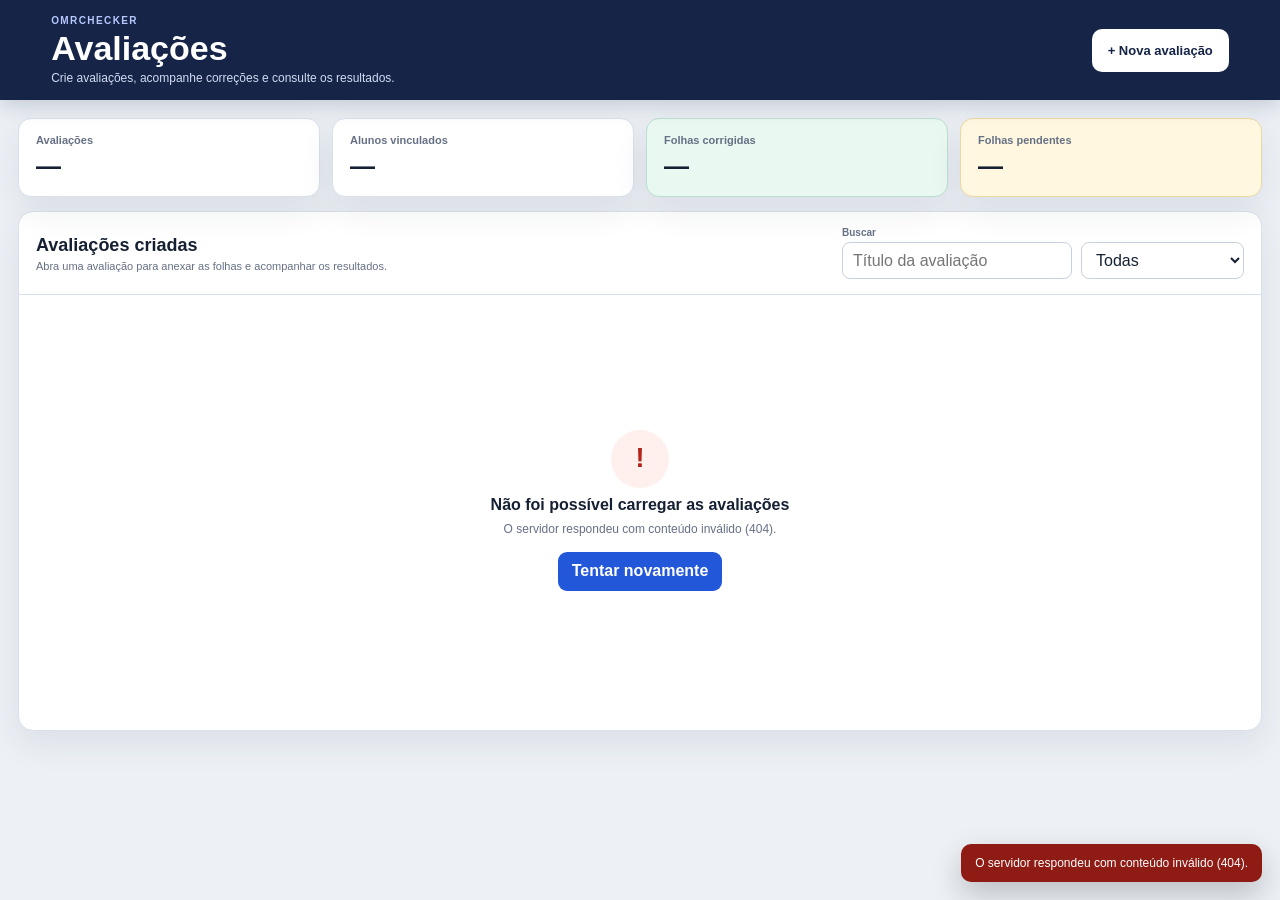
==== static/index.html @ 64e29687 "Versão inicial organizada do EduScanAI" ====
<!doctype html>
<html lang="pt-BR">
<head>
  <meta charset="utf-8">
  <meta name="viewport" content="width=device-width, initial-scale=1">
  <title>Avaliações OMR</title>
  <link rel="stylesheet" href="/static/dashboard.css">
</head>
<body>
  <header class="topbar">
    <div>
      <p class="eyebrow">OMRChecker</p>
      <h1>Avaliações</h1>
      <p class="subtitle">Crie avaliações, acompanhe correções e consulte os resultados.</p>
    </div>
    <a class="new-button" href="/nova">+ Nova avaliação</a>
  </header>

  <main class="dashboard">
    <section class="summary-grid">
      <article class="summary-card">
        <span>Avaliações</span>
        <strong id="totalAssessments">—</strong>
      </article>
      <article class="summary-card">
        <span>Alunos vinculados</span>
        <strong id="totalStudents">—</strong>
      </article>
      <article class="summary-card success">
        <span>Folhas corrigidas</span>
        <strong id="totalCorrected">—</strong>
      </article>
      <article class="summary-card warning">
        <span>Folhas pendentes</span>
        <strong id="totalPending">—</strong>
      </article>
    </section>

    <section class="panel">
      <div class="panel-header">
        <div>
          <h2>Avaliações criadas</h2>
          <p>Abra uma avaliação para anexar as folhas e acompanhar os resultados.</p>
        </div>

        <div class="panel-actions">
          <label class="search-field">
            <span>Buscar</span>
            <input id="assessmentSearch" type="search" placeholder="Título da avaliação">
          </label>

          <select id="statusFilter" aria-label="Filtrar avaliações">
            <option value="all">Todas</option>
            <option value="pending">Com pendências</option>
            <option value="completed">Todas corrigidas</option>
            <option value="empty">Sem correções</option>
          </select>
        </div>
      </div>

      <div id="loadingState" class="state-box">
        <div class="spinner"></div>
        <strong>Carregando avaliações...</strong>
      </div>

      <div id="errorState" class="state-box error-state" hidden>
        <div class="error-icon">!</div>
        <strong>Não foi possível carregar as avaliações</strong>
        <span id="errorMessage">Verifique se o servidor foi reiniciado corretamente.</span>
        <button id="retryButton" type="button">Tentar novamente</button>
      </div>

      <div id="emptyState" class="state-box" hidden>
        <div class="empty-icon">+</div>
        <strong>Nenhuma avaliação criada</strong>
        <span>Crie a primeira avaliação para gerar a folha de respostas.</span>
        <a href="/nova">Criar avaliação</a>
      </div>

      <div id="assessmentsGrid" class="assessments-grid" hidden></div>
    </section>
  </main>

  <div id="toast" class="toast" role="status"></div>

  <script src="/static/dashboard.js?v=7"></script>
</body>
</html>
---- static/dashboard.css ----
[hidden] {
  display: none !important;
}

:root {
  color-scheme: light;
  --header-height: 90px;
  --bg: #edf1f6;
  --surface: #ffffff;
  --surface-soft: #f7f9fc;
  --line: #d8e0eb;
  --text: #162033;
  --muted: #667085;
  --primary: #2357d9;
  --primary-dark: #173fa6;
  --success: #087a55;
  --success-soft: #e9f8f1;
  --warning: #9a6700;
  --warning-soft: #fff7df;
  --shadow: 0 12px 34px rgba(31,42,68,.09);
  font-family: Inter, ui-sans-serif, -apple-system, BlinkMacSystemFont, "Segoe UI", sans-serif;
}

* { box-sizing: border-box; }

html,
body {
  width: 100%;
  min-height: 100%;
  margin: 0;
}

body {
  background: var(--bg);
  color: var(--text);
}

button,
input,
select { font: inherit; }

.topbar {
  position: sticky;
  top: 0;
  z-index: 20;
  min-height: var(--header-height);
  padding: 15px clamp(18px, 4vw, 52px);
  display: flex;
  align-items: center;
  justify-content: space-between;
  gap: 22px;
  background: #152447;
  color: white;
  box-shadow: 0 5px 20px rgba(21,36,71,.2);
}

.eyebrow {
  margin: 0 0 3px;
  color: #b7c8ff;
  font-size: 10px;
  font-weight: 850;
  letter-spacing: .14em;
  text-transform: uppercase;
}

h1,
h2,
p { margin-top: 0; }

h1 {
  margin-bottom: 3px;
  font-size: clamp(24px, 3vw, 34px);
}

.subtitle {
  margin-bottom: 0;
  color: #d3dcf4;
  font-size: 12px;
}

.new-button {
  flex: none;
  min-height: 43px;
  padding: 11px 16px;
  display: inline-flex;
  align-items: center;
  justify-content: center;
  border-radius: 10px;
  background: white;
  color: #152447;
  font-size: 13px;
  font-weight: 850;
  text-decoration: none;
}

.new-button:hover {
  background: #edf2ff;
}

.dashboard {
  width: min(1500px, 100%);
  margin: 0 auto;
  padding: 18px;
}

.summary-grid {
  display: grid;
  grid-template-columns: repeat(4, minmax(0, 1fr));
  gap: 12px;
  margin-bottom: 14px;
}

.summary-card {
  padding: 15px 17px;
  border: 1px solid var(--line);
  border-radius: 13px;
  background: var(--surface);
  box-shadow: var(--shadow);
}

.summary-card span {
  display: block;
  margin-bottom: 6px;
  color: var(--muted);
  font-size: 11px;
  font-weight: 750;
}

.summary-card strong {
  font-size: 25px;
}

.summary-card.success {
  border-color: #b9dfce;
  background: var(--success-soft);
}

.summary-card.warning {
  border-color: #ead8a2;
  background: var(--warning-soft);
}

.panel {
  min-height: 520px;
  border: 1px solid var(--line);
  border-radius: 15px;
  background: var(--surface);
  box-shadow: var(--shadow);
  overflow: hidden;
}

.panel-header {
  padding: 15px 17px;
  display: flex;
  align-items: center;
  justify-content: space-between;
  gap: 18px;
  border-bottom: 1px solid var(--line);
}

.panel-header h2 {
  margin-bottom: 4px;
  font-size: 18px;
}

.panel-header p {
  margin-bottom: 0;
  color: var(--muted);
  font-size: 11px;
}

.panel-actions {
  display: flex;
  align-items: end;
  gap: 9px;
}

.search-field {
  display: flex;
  flex-direction: column;
  gap: 4px;
}

.search-field span {
  color: var(--muted);
  font-size: 10px;
  font-weight: 750;
}

.search-field input,
.panel-actions select {
  min-height: 37px;
  padding: 8px 10px;
  border: 1px solid #c7d0de;
  border-radius: 8px;
  background: white;
  color: var(--text);
  outline: none;
}

.search-field input {
  width: 230px;
}

.search-field input:focus,
.panel-actions select:focus {
  border-color: var(--primary);
  box-shadow: 0 0 0 3px rgba(35,87,217,.12);
}

.assessments-grid {
  padding: 14px;
  display: grid;
  grid-template-columns: repeat(3, minmax(0, 1fr));
  gap: 12px;
}

.assessment-card {
  min-width: 0;
  padding: 15px;
  display: flex;
  flex-direction: column;
  gap: 13px;
  border: 1px solid var(--line);
  border-radius: 12px;
  background: white;
  transition: transform .16s ease, box-shadow .16s ease, border-color .16s ease;
}

.assessment-card:hover {
  transform: translateY(-2px);
  border-color: #b9c6db;
  box-shadow: 0 12px 28px rgba(31,42,68,.10);
}

.card-heading {
  display: flex;
  align-items: flex-start;
  justify-content: space-between;
  gap: 10px;
}

.card-title {
  min-width: 0;
}

.card-title h3 {
  margin: 0 0 5px;
  font-size: 16px;
  overflow-wrap: anywhere;
}

.card-title span {
  color: var(--muted);
  font-size: 10px;
}

.status-pill {
  flex: none;
  padding: 5px 8px;
  border-radius: 999px;
  font-size: 9.5px;
  font-weight: 850;
}

.status-pill.pending {
  color: var(--warning);
  background: var(--warning-soft);
}

.status-pill.completed {
  color: var(--success);
  background: var(--success-soft);
}

.status-pill.empty {
  color: #475467;
  background: #eef1f5;
}

.card-metrics {
  display: grid;
  grid-template-columns: repeat(3, 1fr);
  gap: 7px;
}

.metric {
  padding: 9px;
  border-radius: 9px;
  background: var(--surface-soft);
}

.metric span {
  display: block;
  margin-bottom: 3px;
  color: var(--muted);
  font-size: 9px;
}

.metric strong {
  font-size: 15px;
}

.progress-block {
  display: grid;
  gap: 6px;
}

.progress-label {
  display: flex;
  justify-content: space-between;
  color: var(--muted);
  font-size: 10px;
}

.progress-track {
  height: 7px;
  overflow: hidden;
  border-radius: 999px;
  background: #e8edf4;
}

.progress-bar {
  height: 100%;
  border-radius: inherit;
  background: var(--primary);
}

.card-actions {
  margin-top: auto;
  display: grid;
  grid-template-columns: 1fr auto auto;
  gap: 7px;
}

.card-actions a {
  min-height: 36px;
  padding: 8px 10px;
  display: inline-flex;
  align-items: center;
  justify-content: center;
  border: 1px solid #b9c5d6;
  border-radius: 8px;
  color: #344054;
  background: white;
  font-size: 10.5px;
  font-weight: 800;
  text-decoration: none;
  text-align: center;
}

.card-actions .open-button {
  border-color: var(--primary);
  background: var(--primary);
  color: white;
}

.card-actions a:hover {
  background: #f4f7fb;
}

.card-actions .open-button:hover {
  background: var(--primary-dark);
}

.state-box {
  min-height: 430px;
  padding: 30px;
  display: flex;
  flex-direction: column;
  align-items: center;
  justify-content: center;
  gap: 8px;
  color: var(--muted);
  text-align: center;
}

.state-box strong {
  color: var(--text);
}

.state-box span {
  max-width: 340px;
  font-size: 12px;
}

.state-box a {
  margin-top: 8px;
  padding: 10px 14px;
  border-radius: 9px;
  background: var(--primary);
  color: white;
  font-size: 12px;
  font-weight: 850;
  text-decoration: none;
}

.empty-icon {
  width: 58px;
  height: 58px;
  display: grid;
  place-items: center;
  border-radius: 50%;
  background: #e9efff;
  color: var(--primary);
  font-size: 27px;
  font-weight: 900;
}

.spinner {
  width: 34px;
  height: 34px;
  border: 4px solid #dce3ef;
  border-top-color: var(--primary);
  border-radius: 50%;
  animation: spin .8s linear infinite;
}

@keyframes spin {
  to { transform: rotate(360deg); }
}

.toast {
  position: fixed;
  right: 18px;
  bottom: 18px;
  z-index: 50;
  max-width: min(420px, calc(100vw - 36px));
  padding: 12px 14px;
  border-radius: 10px;
  background: #162033;
  color: white;
  box-shadow: 0 12px 30px rgba(0,0,0,.22);
  font-size: 12px;
  opacity: 0;
  transform: translateY(12px);
  pointer-events: none;
  transition: .2s ease;
}

.toast.visible {
  opacity: 1;
  transform: translateY(0);
}

.toast.error {
  background: #8e1b14;
}

@media (max-width: 1150px) {
  .assessments-grid {
    grid-template-columns: repeat(2, minmax(0, 1fr));
  }
}

@media (max-width: 800px) {
  .summary-grid {
    grid-template-columns: repeat(2, minmax(0, 1fr));
  }

  .panel-header {
    align-items: flex-start;
    flex-direction: column;
  }

  .panel-actions {
    width: 100%;
  }

  .search-field {
    flex: 1;
  }

  .search-field input {
    width: 100%;
  }
}

@media (max-width: 620px) {
  .topbar {
    align-items: flex-start;
    flex-direction: column;
  }

  .new-button {
    width: 100%;
  }

  .dashboard {
    padding: 9px;
  }

  .summary-grid,
  .assessments-grid {
    grid-template-columns: 1fr;
  }

  .panel-actions {
    align-items: stretch;
    flex-direction: column;
  }

  .card-actions {
    grid-template-columns: 1fr;
  }
}


.error-state {
  color: var(--muted);
}

.error-icon {
  width: 58px;
  height: 58px;
  display: grid;
  place-items: center;
  border-radius: 50%;
  background: #fff0ee;
  color: #b42318;
  font-size: 27px;
  font-weight: 900;
}

.error-state button {
  margin-top: 8px;
  min-height: 39px;
  padding: 9px 14px;
  border: 0;
  border-radius: 9px;
  background: var(--primary);
  color: white;
  cursor: pointer;
  font-weight: 850;
}

.error-state button:hover {
  background: var(--primary-dark);
}
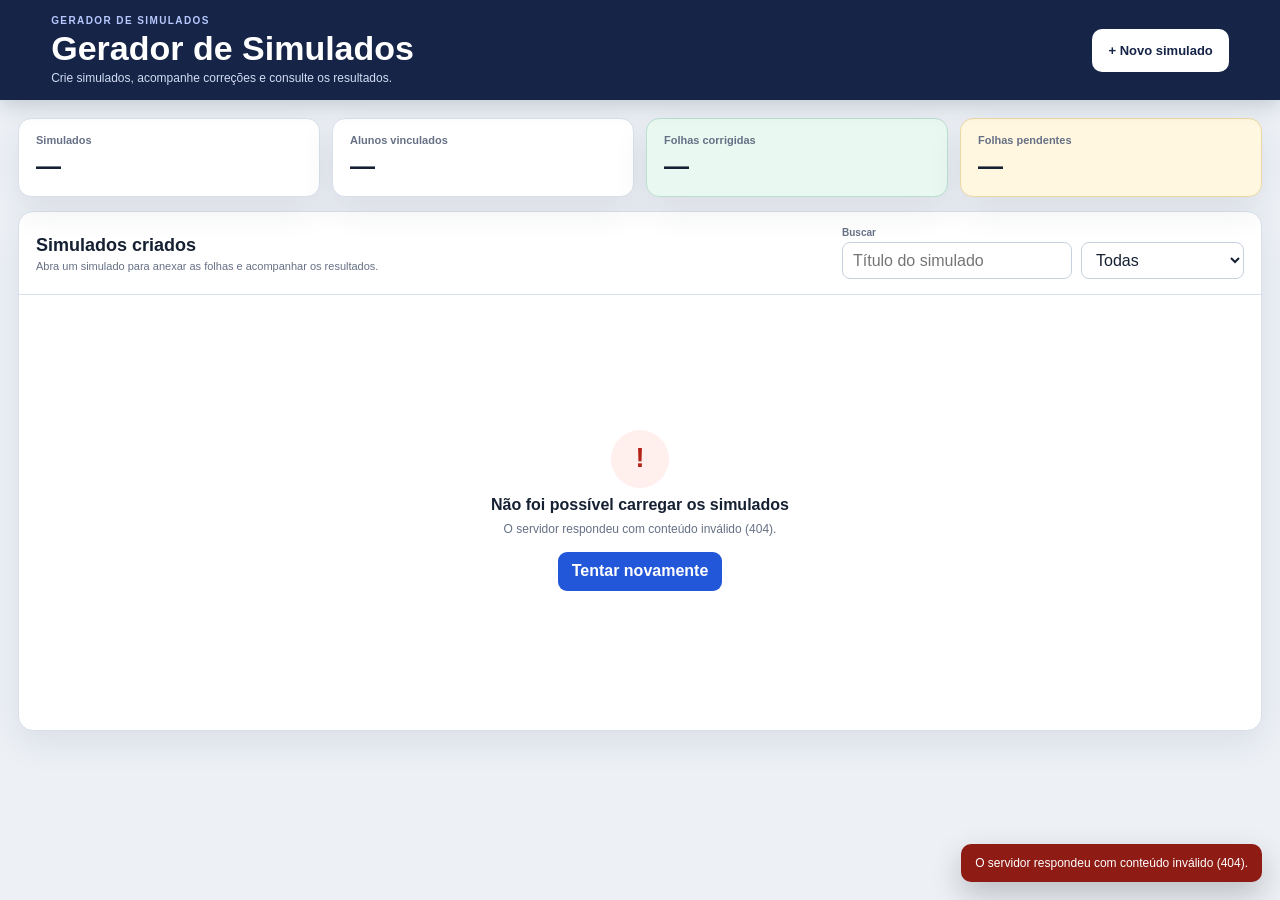
==== commit c4f1b9fe: "feat: renomeia para "Gerador de Simulados", melhora leitura de bolhas e adiciona microserviço OMR - " ====
--- a/static/index.html
+++ b/static/index.html
@@ -3,23 +3,23 @@
 <head>
   <meta charset="utf-8">
   <meta name="viewport" content="width=device-width, initial-scale=1">
-  <title>Avaliações OMR</title>
+  <title>Gerador de Simulados</title>
   <link rel="stylesheet" href="/static/dashboard.css">
 </head>
 <body>
   <header class="topbar">
     <div>
-      <p class="eyebrow">OMRChecker</p>
-      <h1>Avaliações</h1>
-      <p class="subtitle">Crie avaliações, acompanhe correções e consulte os resultados.</p>
+      <p class="eyebrow">Gerador de Simulados</p>
+      <h1>Gerador de Simulados</h1>
+      <p class="subtitle">Crie simulados, acompanhe correções e consulte os resultados.</p>
     </div>
-    <a class="new-button" href="/nova">+ Nova avaliação</a>
+    <a class="new-button" href="/nova">+ Novo simulado</a>
   </header>
 
   <main class="dashboard">
     <section class="summary-grid">
       <article class="summary-card">
-        <span>Avaliações</span>
+        <span>Simulados</span>
         <strong id="totalAssessments">—</strong>
       </article>
       <article class="summary-card">
@@ -39,17 +39,17 @@
     <section class="panel">
       <div class="panel-header">
         <div>
-          <h2>Avaliações criadas</h2>
-          <p>Abra uma avaliação para anexar as folhas e acompanhar os resultados.</p>
+          <h2>Simulados criados</h2>
+          <p>Abra um simulado para anexar as folhas e acompanhar os resultados.</p>
         </div>
 
         <div class="panel-actions">
           <label class="search-field">
             <span>Buscar</span>
-            <input id="assessmentSearch" type="search" placeholder="Título da avaliação">
+            <input id="assessmentSearch" type="search" placeholder="Título do simulado">
           </label>
 
-          <select id="statusFilter" aria-label="Filtrar avaliações">
+          <select id="statusFilter" aria-label="Filtrar simulados">
             <option value="all">Todas</option>
             <option value="pending">Com pendências</option>
             <option value="completed">Todas corrigidas</option>
@@ -60,21 +60,21 @@
 
       <div id="loadingState" class="state-box">
         <div class="spinner"></div>
-        <strong>Carregando avaliações...</strong>
+        <strong>Carregando simulados...</strong>
       </div>
 
       <div id="errorState" class="state-box error-state" hidden>
         <div class="error-icon">!</div>
-        <strong>Não foi possível carregar as avaliações</strong>
+        <strong>Não foi possível carregar os simulados</strong>
         <span id="errorMessage">Verifique se o servidor foi reiniciado corretamente.</span>
         <button id="retryButton" type="button">Tentar novamente</button>
       </div>
 
       <div id="emptyState" class="state-box" hidden>
         <div class="empty-icon">+</div>
-        <strong>Nenhuma avaliação criada</strong>
-        <span>Crie a primeira avaliação para gerar a folha de respostas.</span>
-        <a href="/nova">Criar avaliação</a>
+        <strong>Nenhum simulado criado</strong>
+        <span>Crie o primeiro simulado para gerar a folha de respostas.</span>
+        <a href="/nova">Criar simulado</a>
       </div>
 
       <div id="assessmentsGrid" class="assessments-grid" hidden></div>
